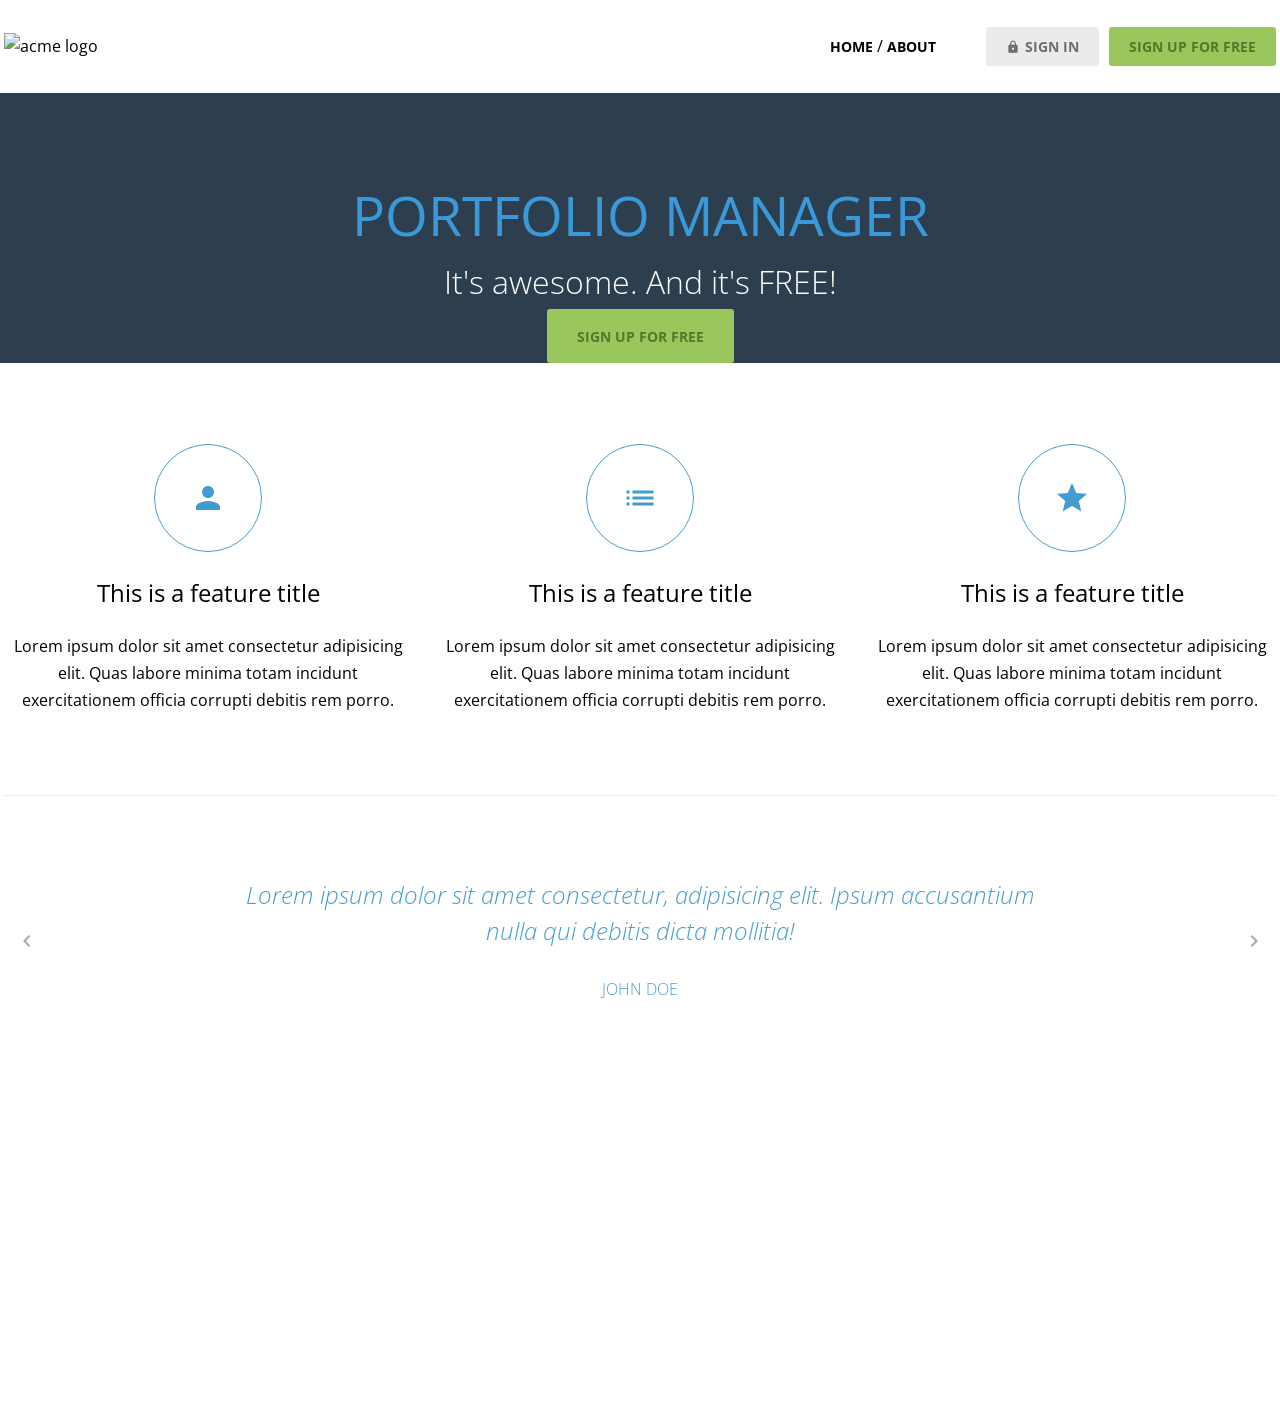
==== index.html @ be2c70f1 "Refactor CSS for consistency and readability; update HTML structure for improved accessibility and a" ====
<!doctype html>
<html lang="en">
  <head>
    <meta charset="UTF-8" />
    <meta name="viewport" content="width=device-width, initial-scale=1.0" />
    <title>ACME</title>
    <link rel="preconnect" href="https://fonts.googleapis.com" />
    <link rel="preconnect" href="https://fonts.gstatic.com" crossorigin />
    <link
      href="https://fonts.googleapis.com/css2?family=Open+Sans:ital,wght@0,300..800;1,300..800&display=swap"
      rel="stylesheet"
    />
    <link href="https://fonts.googleapis.com/icon?family=Material+Icons" rel="stylesheet" />
    <link rel="stylesheet" href="css/common.css" />
    <link rel="stylesheet" href="css/index.css" />
  </head>

  <body>
    <header>
      <div class="container d-flex justify-content-between align-items-center">
        <h1 class="logo">
          <a href="index.html">
            <img src="images/logo.png" alt="acme logo" />
            <span class="hidden">ACME</span>
          </a>
        </h1>
        <nav>
          <ul class="d-flex align-items-center">
            <li>
              <a href="" class="text-nav">home</a>
              /
              <a href="" class="text-nav">about</a>
            </li>
            <li>
              <a href="#" class="btn btn-secondary"
                ><span class="material-icons">lock</span>sign in</a
              >
            </li>
            <li>
              <a href="#" class="btn btn-primary">sign up for free</a>
            </li>
          </ul>
        </nav>
      </div>
    </header>
    <main>
      <section class="hero inner-top-pd">
        <div class="container d-flex flex-column align-items-center g-1">
          <h2 class="text-heading-xl">Portfolio Manager</h2>
          <h3 class="text-body-l">It's awesome. And it's FREE!</h3>
          <a href="#" class="btn btn-primary big">sign up for free</a>
          <img src="images/hero_image.png" alt="" />
        </div>
      </section>
      <section class="features container inner-pd">
        <h2 class="hidden">Features</h2>
        <ul class="d-flex justify-content-between">
          <li>
            <div class="icon">
              <span class="material-icons">person</span>
            </div>
            <h3 class="text-heading-s">This is a feature title</h3>
            <p>
              Lorem ipsum dolor sit amet consectetur adipisicing elit. Quas labore minima totam
              incidunt exercitationem officia corrupti debitis rem porro.
            </p>
          </li>
          <li>
            <div class="icon">
              <span class="material-icons">list</span>
            </div>
            <h3 class="text-heading-s">This is a feature title</h3>
            <p>
              Lorem ipsum dolor sit amet consectetur adipisicing elit. Quas labore minima totam
              incidunt exercitationem officia corrupti debitis rem porro.
            </p>
          </li>
          <li>
            <div class="icon">
              <span class="material-icons">star</span>
            </div>
            <h3 class="text-heading-s">This is a feature title</h3>
            <p>
              Lorem ipsum dolor sit amet consectetur adipisicing elit. Quas labore minima totam
              incidunt exercitationem officia corrupti debitis rem porro.
            </p>
          </li>
        </ul>
      </section>
      <hr class="container" />
      <section class="testimonial slidewrapper container inner-pd">
        <h2 class="hidden">testimonial</h2>
        <ul class="slidecontainer">
          <li>
            <blockquote>
              <p>
                Lorem ipsum dolor sit amet consectetur, adipisicing elit. Ipsum accusantium nulla
                qui debitis dicta mollitia!
              </p>
            </blockquote>
            <small>john doe</small>
          </li>
          <li>
            <blockquote>
              <p>
                Lorem ipsum dolor sit amet consectetur, adipisicing elit. Ipsum accusantium nulla
                qui debitis dicta mollitia!
              </p>
            </blockquote>
            <small>jane</small>
          </li>
          <li>
            <blockquote>
              <p>
                Lorem ipsum dolor sit amet consectetur, adipisicing elit. Ipsum accusantium nulla
                qui debitis dicta mollitia!
              </p>
            </blockquote>
            <small>tomas</small>
          </li>
        </ul>
        <button type="button" class="button prev">
          <span class="material-icons">chevron_left</span>
        </button>
        <button type="button" class="button next">
          <span class="material-icons">chevron_right</span>
        </button>
      </section>
      <section class="cta inner-pd"></section>
    </main>
    <footer class="inner-pd"></footer>
  </body>
</html>
---- css/index.css ----
.hero h3 {
  color: var(--white);
}

.features ul {
  gap: 24px;
  text-align: center;
}
.features ul li {
  display: flex;
  flex-direction: column;
  gap: var(--base-unit);
  align-items: center;
}
.features .icon {
  width: calc(var(--base-unit) * 4);
  height: calc(var(--base-unit) * 4);
  display: flex;
  justify-content: center;
  align-items: center;
  border: 1px solid var(--medium-blue);
  border-radius: 50%;
  box-sizing: border-box;
  color: var(--medium-blue);
}
.features .icon span {
  font-size: 36px;
}
.testimonial li {
  font-weight: 300;
  color: var(--light-blue);
  text-align: center;
}
.testimonial blockquote {
  width: 840px;
  font-style: italic;
  font-size: 24px;
  line-height: 36px;
}
.testimonial small {
  font-weight: 300;
  text-transform: uppercase;
}
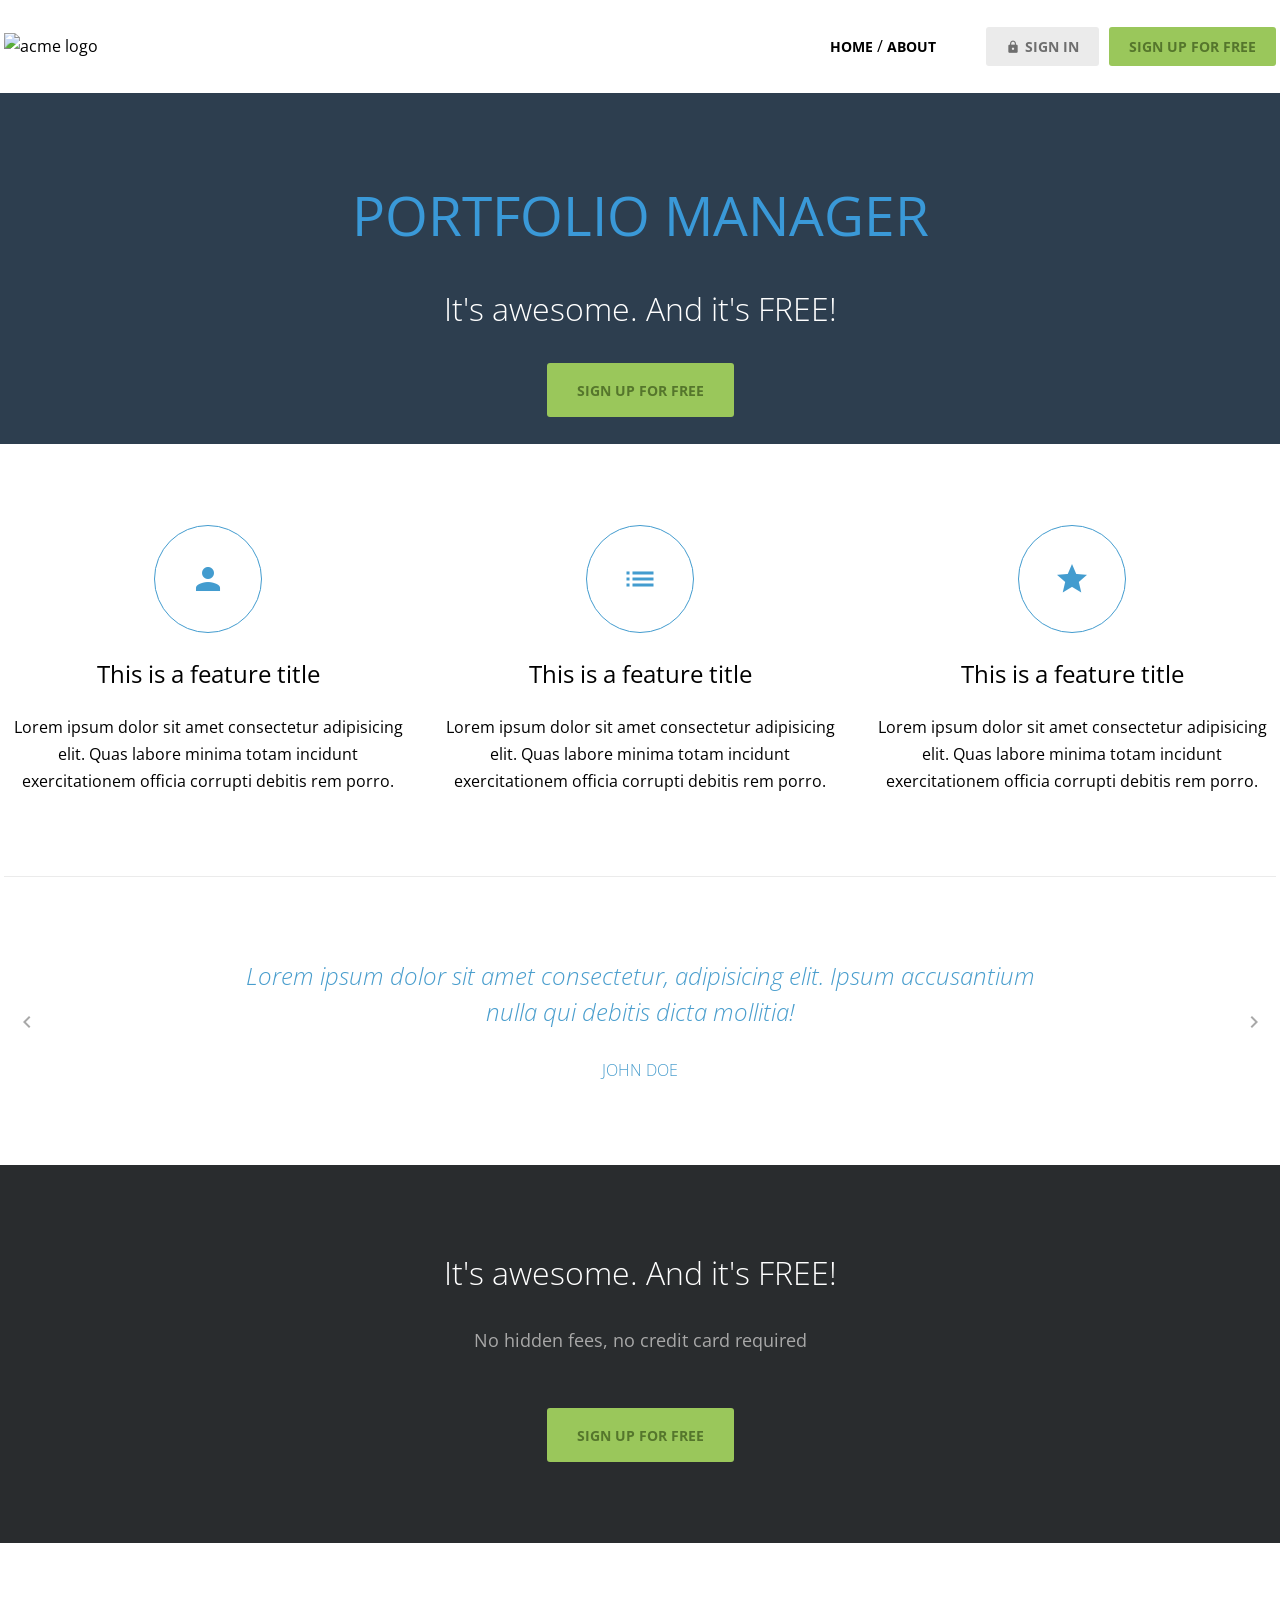
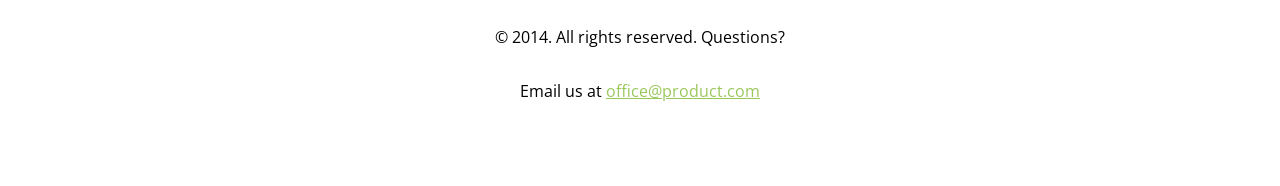
==== commit d07c0c5e: "Add call-to-action section with content and button in index.html; update footer for improved layout " ====
--- a/index.html
+++ b/index.html
@@ -126,8 +126,17 @@
           <span class="material-icons">chevron_right</span>
         </button>
       </section>
-      <section class="cta inner-pd"></section>
+      <section class="cta inner-pd d-flex flex-column align-items-center g-2">
+        <div class="content d-flex flex-column g-1">
+          <h3 class="text-body-l">It's awesome. And it's FREE!</h3>
+          <p class="text-body-m-plus">No hidden fees, no credit card required</p>
+        </div>
+        <a href="#" class="btn btn-primary big">sign up for free</a>
+      </section>
     </main>
-    <footer class="inner-pd"></footer>
+    <footer class="inner-pd d-flex flex-column align-items-center g-1">
+      <p>&copy; 2014. All rights reserved. Questions?</p>
+      <p>Email us at <a href="#" class="text-link">office@product.com</a></p>
+    </footer>
   </body>
 </html>
--- a/css/index.css
+++ b/css/index.css
@@ -40,4 +40,5 @@
 .testimonial small {
   font-weight: 300;
   text-transform: uppercase;
-}+}
+
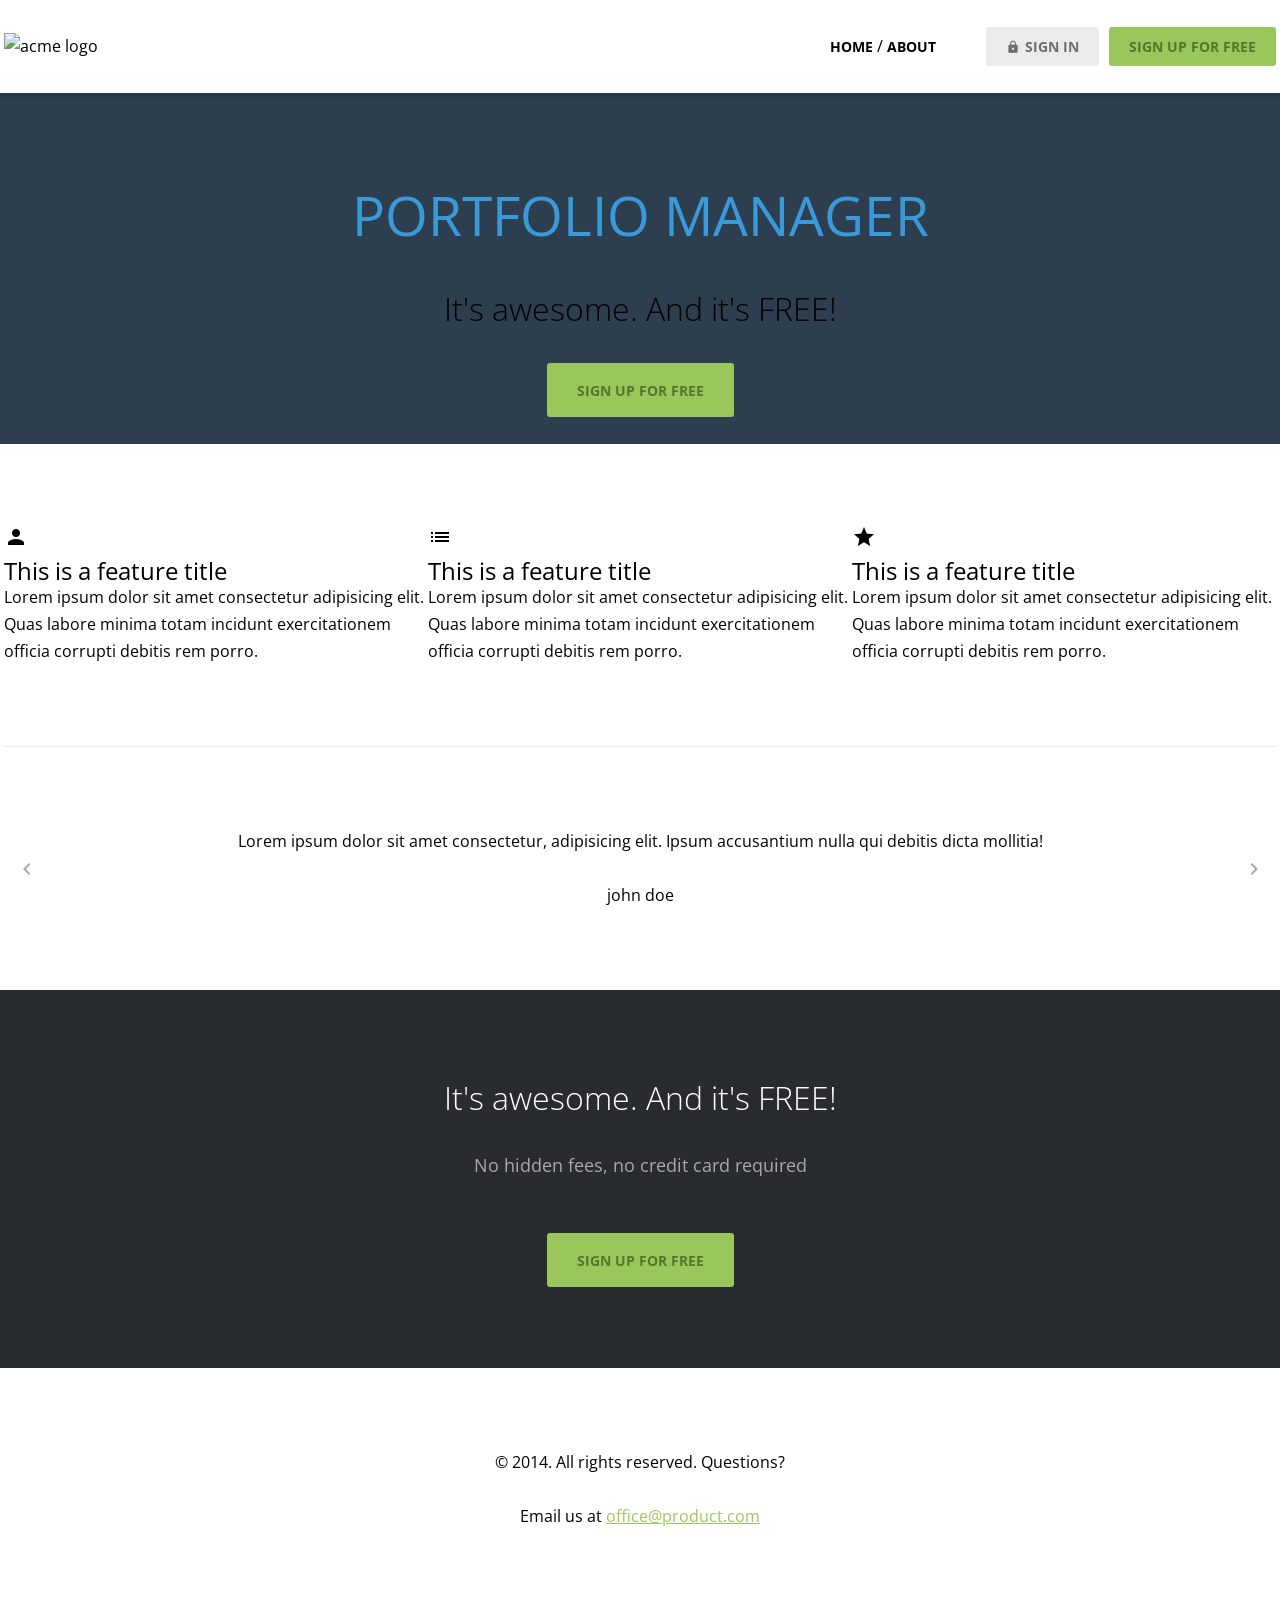
==== commit c7578afa: "git cloned" ====
--- a/index.html
+++ b/index.html
@@ -27,17 +27,17 @@
         <nav>
           <ul class="d-flex align-items-center">
             <li>
-              <a href="" class="text-nav">home</a>
+              <a href="index.html" class="text-nav">home</a>
               /
-              <a href="" class="text-nav">about</a>
+              <a href="about.html" class="text-nav">about</a>
             </li>
             <li>
-              <a href="#" class="btn btn-secondary"
+              <a href="signin.html" class="btn btn-secondary"
                 ><span class="material-icons">lock</span>sign in</a
               >
             </li>
             <li>
-              <a href="#" class="btn btn-primary">sign up for free</a>
+              <a href="signup.html" class="btn btn-primary">sign up for free</a>
             </li>
           </ul>
         </nav>
@@ -138,5 +138,6 @@
       <p>&copy; 2014. All rights reserved. Questions?</p>
       <p>Email us at <a href="#" class="text-link">office@product.com</a></p>
     </footer>
+    <script src="js/main.js"></script>
   </body>
-</html>+</html>
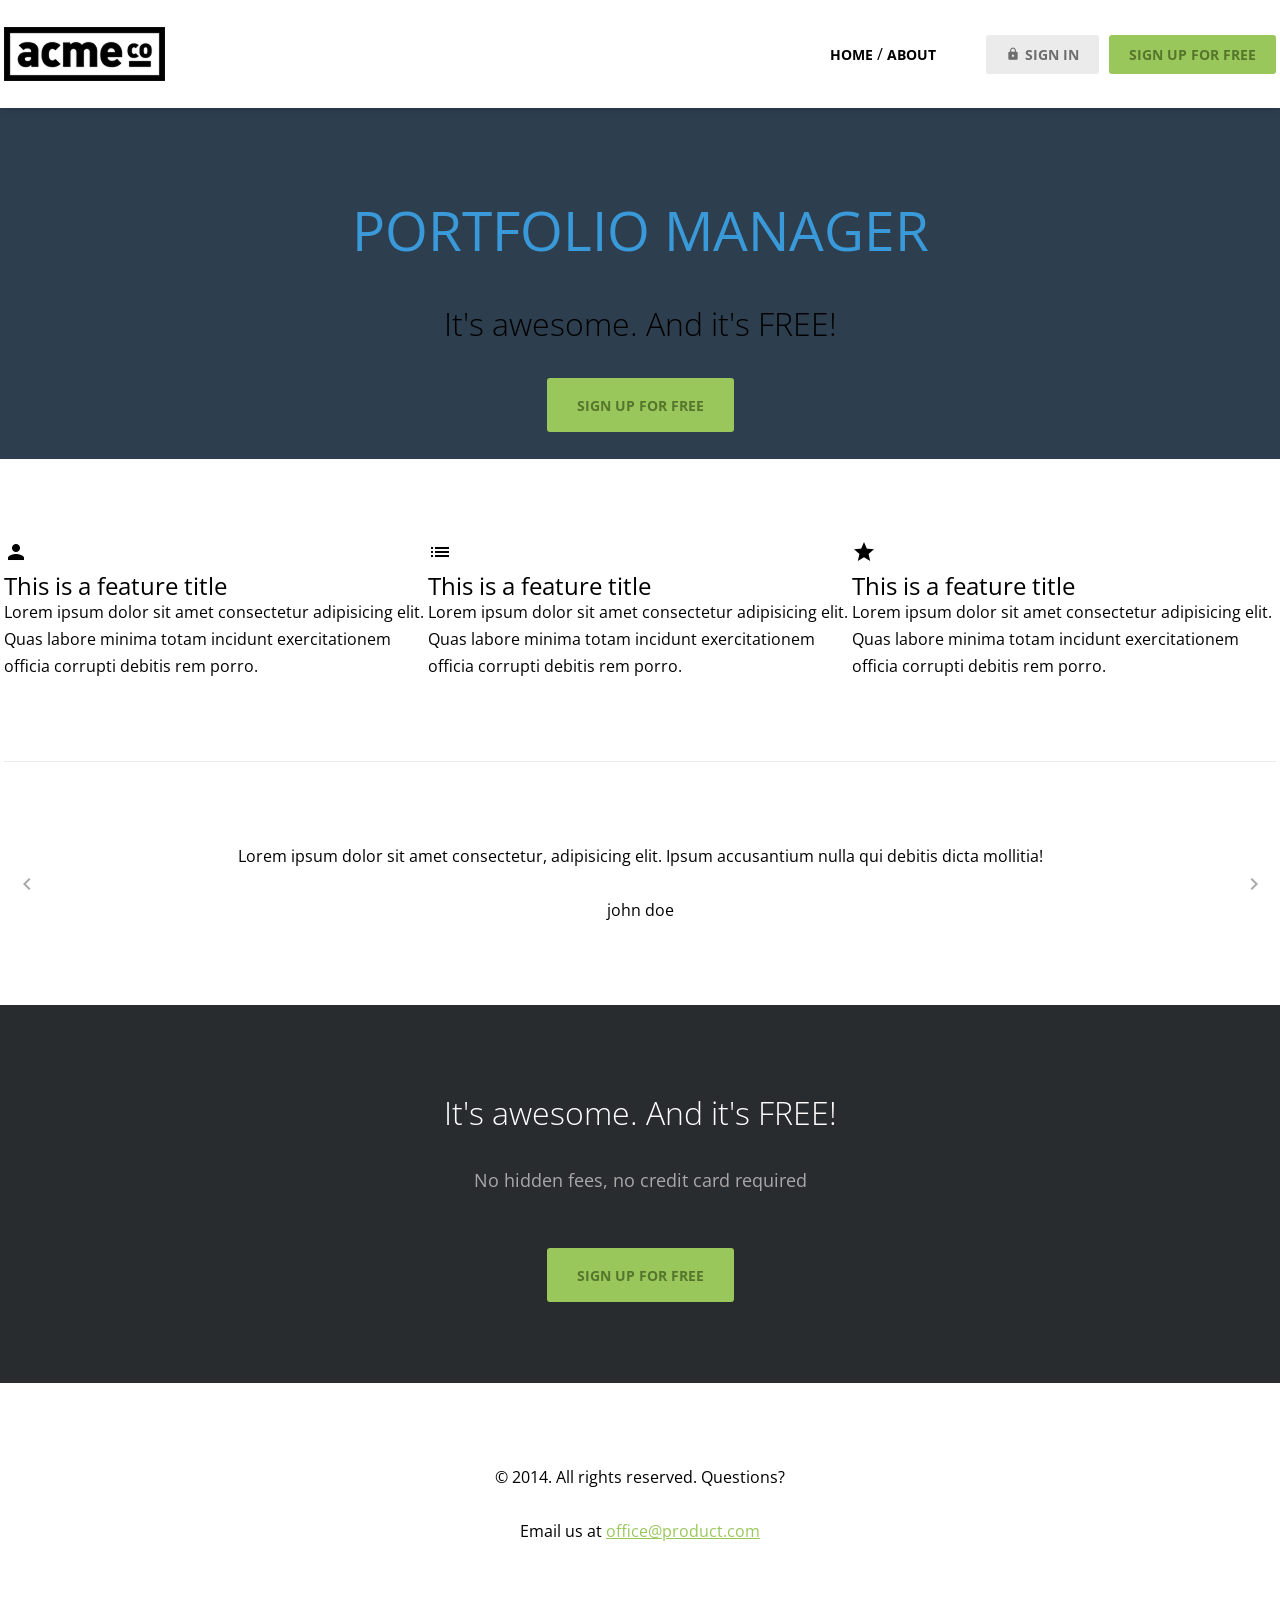
==== commit 8c065bc6: "fix : 이미지 링크 오타 수정" ====
--- a/index.html
+++ b/index.html
@@ -20,7 +20,7 @@
       <div class="container d-flex justify-content-between align-items-center">
         <h1 class="logo">
           <a href="index.html">
-            <img src="images/logo.png" alt="acme logo" />
+            <img src="images/Logo.png" alt="acme logo" />
             <span class="hidden">ACME</span>
           </a>
         </h1>
@@ -138,6 +138,10 @@
       <p>&copy; 2014. All rights reserved. Questions?</p>
       <p>Email us at <a href="#" class="text-link">office@product.com</a></p>
     </footer>
+
     <script src="js/main.js"></script>
+
+    <script type="module" src="/js/module/header.js"></script>
+    <script type="module" src="/js/module/footer.js"></script>
   </body>
 </html>
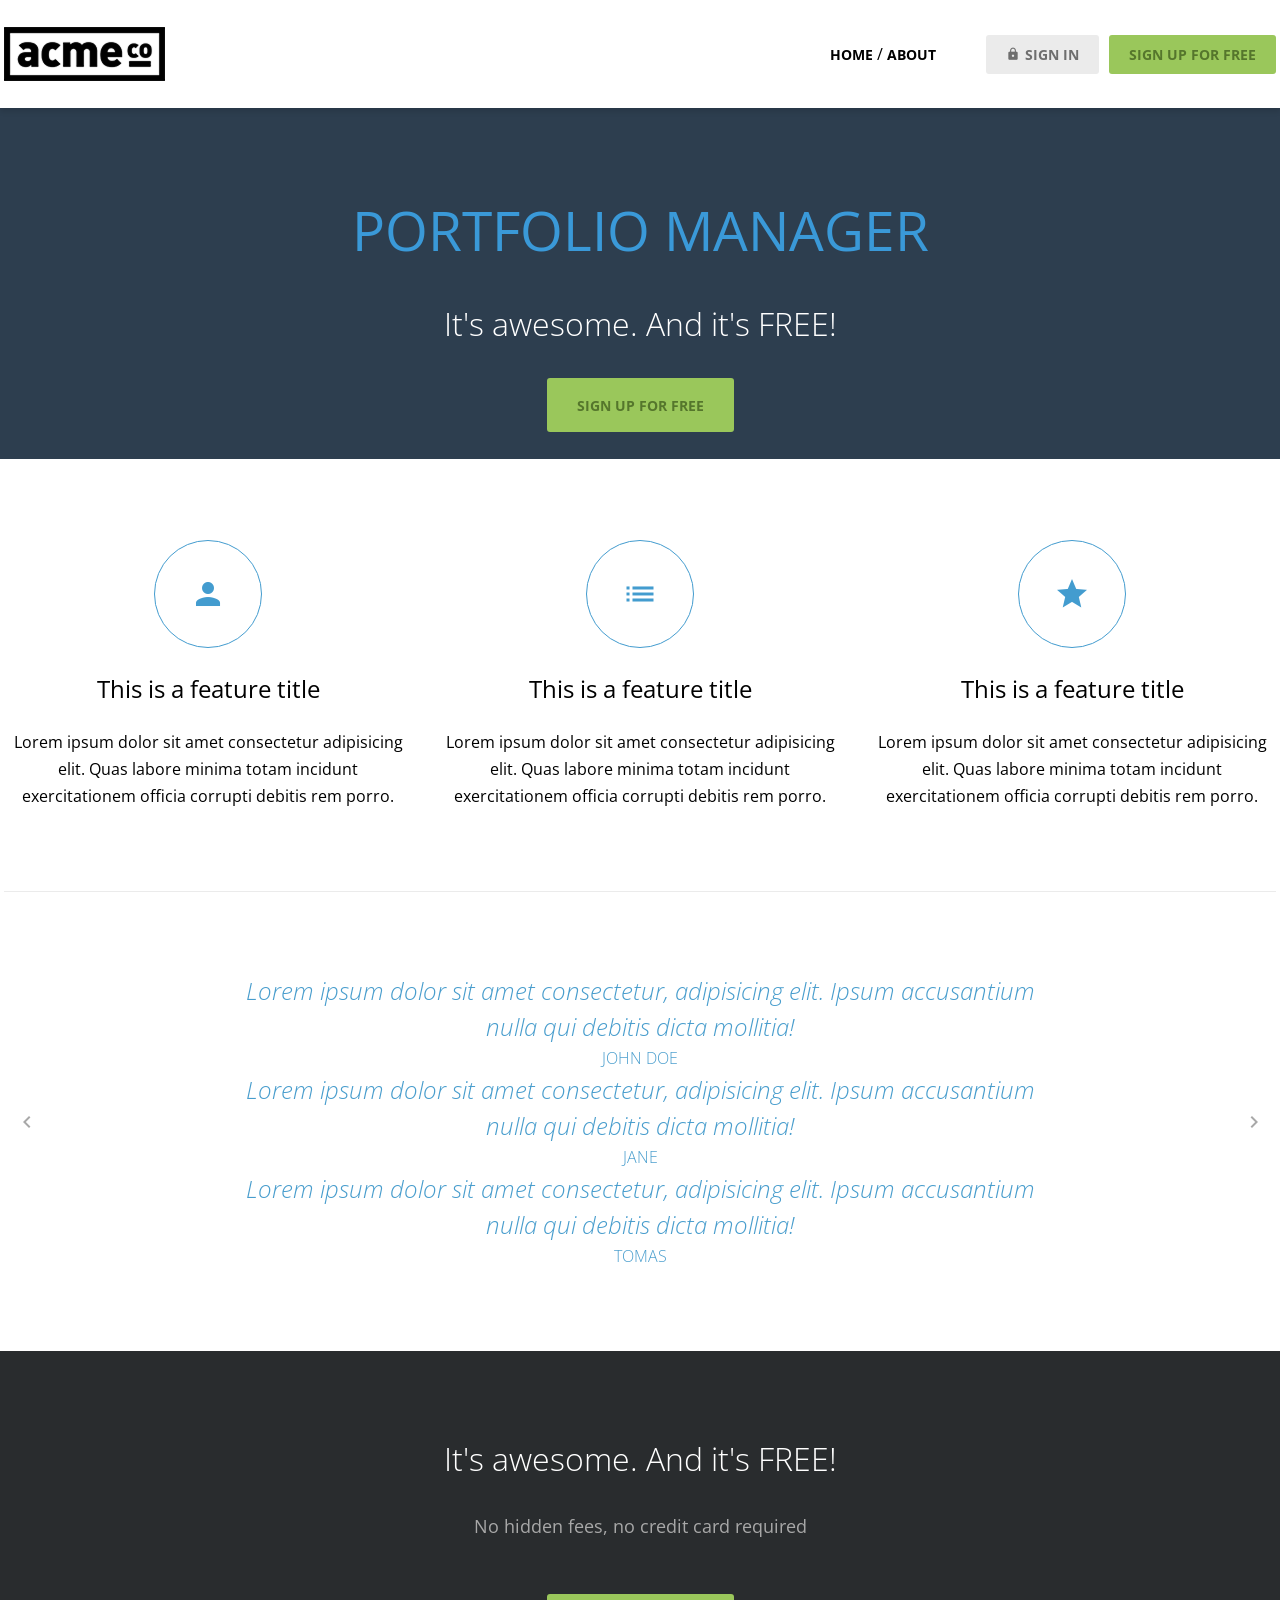
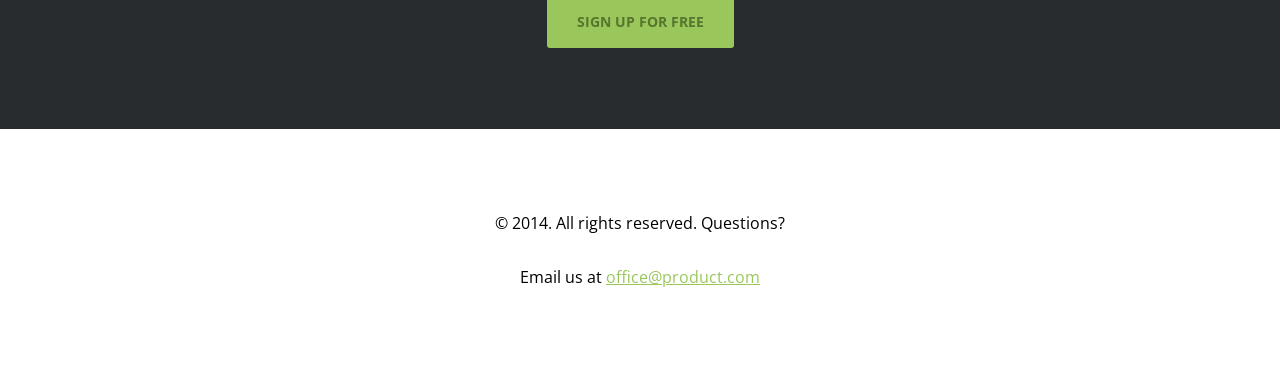
==== commit 43d8a9dc: "슬라이드를 swiper를 활용해 변경." ====
--- a/index.html
+++ b/index.html
@@ -13,6 +13,17 @@
     <link href="https://fonts.googleapis.com/icon?family=Material+Icons" rel="stylesheet" />
     <link rel="stylesheet" href="css/common.css" />
     <link rel="stylesheet" href="css/index.css" />
+    <link
+      rel="stylesheet"
+      href="https://cdn.jsdelivr.net/npm/swiper@12/swiper-bundle.min.css"
+    />
+
+    <script
+      defer
+      src="https://cdn.jsdelivr.net/npm/swiper@12/swiper-bundle.min.js">
+    </script>
+
+    <script defer src="js/main.js"></script>
   </head>
 
   <body>
@@ -90,7 +101,42 @@
       <hr class="container" />
       <section class="testimonial slidewrapper container inner-pd">
         <h2 class="hidden">testimonial</h2>
-        <ul class="slidecontainer">
+
+        <div class="swiper testimonial-swiper">
+          <div class="swiper-wrapper">
+
+            <div class="swiper-slide">
+              <blockquote>
+                <p>Lorem ipsum dolor sit amet consectetur, adipisicing elit. Ipsum accusantium nulla qui debitis dicta mollitia!</p>
+              </blockquote>
+              <small>john doe</small>
+            </div>
+
+            <div class="swiper-slide">
+              <blockquote>
+                <p>Lorem ipsum dolor sit amet consectetur, adipisicing elit. Ipsum accusantium nulla qui debitis dicta mollitia!</p>
+              </blockquote>
+              <small>jane</small>
+            </div>
+
+            <div class="swiper-slide">
+              <blockquote>
+                <p>Lorem ipsum dolor sit amet consectetur, adipisicing elit. Ipsum accusantium nulla qui debitis dicta mollitia!</p>
+              </blockquote>
+              <small>tomas</small>
+            </div>
+
+          </div>
+        </div>
+
+        <button class="prev">
+          <span class="material-icons">chevron_left</span>
+        </button>
+
+        <button class="next">
+          <span class="material-icons">chevron_right</span>
+        </button>
+        <!-- <ul class="slidecontainer">
           <li>
             <blockquote>
               <p>
@@ -118,13 +164,13 @@
             </blockquote>
             <small>tomas</small>
           </li>
-        </ul>
+        </ul> 
         <button type="button" class="button prev">
           <span class="material-icons">chevron_left</span>
         </button>
         <button type="button" class="button next">
           <span class="material-icons">chevron_right</span>
-        </button>
+        </button> -->
       </section>
       <section class="cta inner-pd d-flex flex-column align-items-center g-2">
         <div class="content d-flex flex-column g-1">
@@ -139,8 +185,6 @@
       <p>Email us at <a href="#" class="text-link">office@product.com</a></p>
     </footer>
 
-    <script src="js/main.js"></script>
-
     <script type="module" src="/js/module/header.js"></script>
     <script type="module" src="/js/module/footer.js"></script>
   </body>
--- a/css/index.css
+++ b/css/index.css
@@ -0,0 +1,45 @@
+.hero h3 {
+  color: var(--white);
+}
+
+.features ul {
+  gap: 24px;
+  text-align: center;
+}
+.features ul li {
+  display: flex;
+  flex-direction: column;
+  gap: var(--base-unit);
+  align-items: center;
+}
+.features .icon {
+  width: calc(var(--base-unit) * 4);
+  height: calc(var(--base-unit) * 4);
+  display: flex;
+  justify-content: center;
+  align-items: center;
+  border: 1px solid var(--medium-blue);
+  border-radius: 50%;
+  box-sizing: border-box;
+  color: var(--medium-blue);
+}
+.features .icon span {
+  font-size: 36px;
+}
+.testimonial .swiper-slide {
+  font-weight: 300;
+  color: var(--light-blue);
+  text-align: center;
+}
+.testimonial blockquote {
+  width: 840px;
+  margin: 0 auto;
+
+  font-style: italic;
+  font-size: 24px;
+  line-height: 36px;
+}
+.testimonial small {
+  font-weight: 300;
+  text-transform: uppercase;
+}
